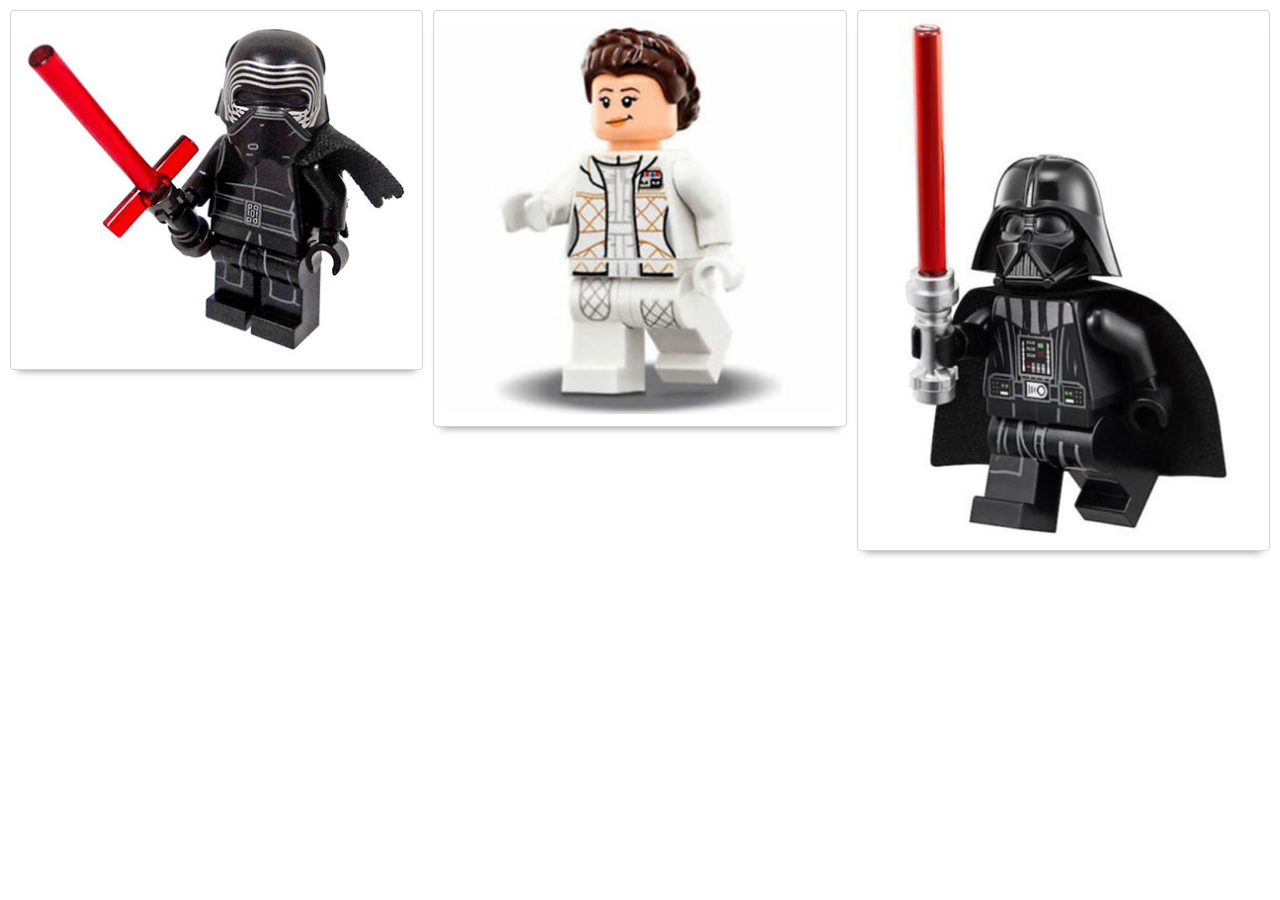
==== prep-css-flexbox/justify-content.html @ 0941d332 "Completed prep-css-flexbox exercise." ====
<!DOCTYPE html>
<html lang="en">

<head>
  <meta charset="UTF-8">
  <meta name="viewport" content="width=device-width, initial-scale=1.0">
  <meta http-equiv="X-UA-Compatible" content="ie=edge">
  <title>CSS Flexbox - justify-content</title>
  <link rel="stylesheet" href="reset.css">
  <link rel="stylesheet" href="starwars.css">
  <style>
    /* your styles here 👇 */
    #card-deck {
      display: flex;
      flex-basis: 25%;
      justify-content: center;
      padding: 5px;
    }

    .card-container {
      padding: 5px;
    }
  </style>
</head>

<body>
  <div id="card-deck">
    <div class="card-container">
      <div class="star-wars-card">
        <img src="images/kylo.jpg" alt="Kylo">
      </div>
    </div>
    <div class="card-container">
      <div class="star-wars-card">
        <img src="images/leia.jpg" alt="Leia">
      </div>
    </div>
    <div class="card-container">
      <div class="star-wars-card">
        <img src="images/vader.jpg" alt="Vader">
      </div>
    </div>
  </div>
</body>

</html>
---- prep-css-flexbox/starwars.css ----
.star-wars-card {
  padding: 0.5rem;
  border: 1px solid lightgray;
  border-radius: 0.25rem;
  box-shadow: 0 8px 8px -8px rgba(0, 0, 0, 0.5);
}

.star-wars-card img {
  width: 100%;
  background-color: lightgray;
}
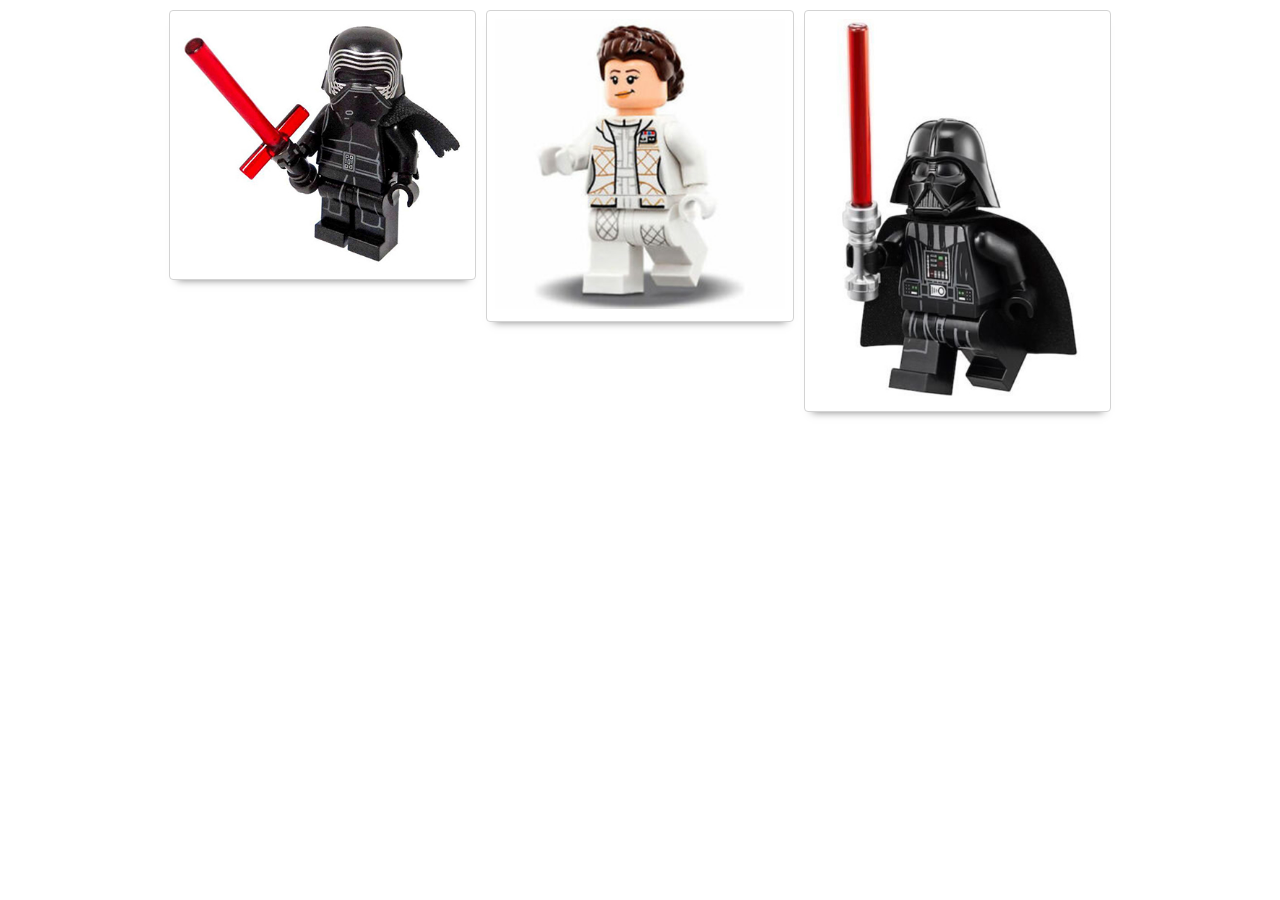
==== commit a53c708a: "Completed prep-css-flexbox exercise" ====
--- a/prep-css-flexbox/justify-content.html
+++ b/prep-css-flexbox/justify-content.html
@@ -12,12 +12,12 @@
     /* your styles here 👇 */
     #card-deck {
       display: flex;
-      flex-basis: 25%;
       justify-content: center;
       padding: 5px;
     }
 
     .card-container {
+      flex-basis: 25%;
       padding: 5px;
     }
   </style>
